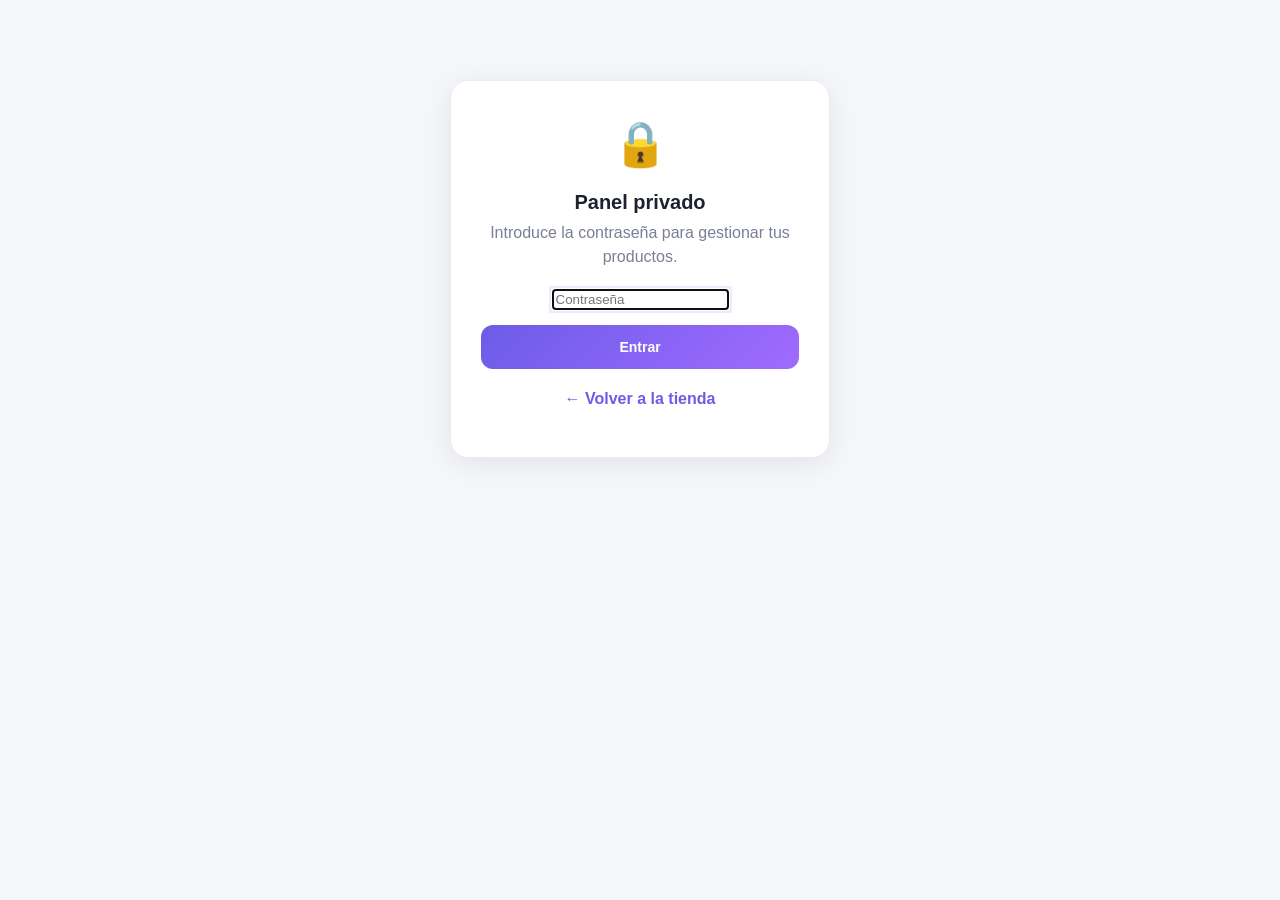
==== admin.html @ 570d02ad "Add empty product catalog site with private admin panel Static HTML/CSS/JS catalog (hipopick-style) " ====
<!DOCTYPE html>
<html lang="es">
<head>
  <meta charset="UTF-8" />
  <meta name="viewport" content="width=device-width, initial-scale=1.0" />
  <title>Panel de administración — Hipopick</title>
  <meta name="robots" content="noindex" />
  <link rel="icon" href="data:image/svg+xml,%3Csvg xmlns='http://www.w3.org/2000/svg' viewBox='0 0 100 100'%3E%3Crect width='100' height='100' rx='24' fill='%236c5ce7'/%3E%3Ctext x='50' y='70' font-size='55' text-anchor='middle' fill='white' font-family='Arial'%3E%E2%9A%99%3C/text%3E%3C/svg%3E" />
  <link rel="stylesheet" href="css/styles.css" />
</head>
<body class="admin-body">

  <!-- PANTALLA DE CONTRASEÑA -->
  <div class="gate" id="gate" style="display:none">
    <div class="panel">
      <div style="font-size:44px">🔒</div>
      <h1 style="font-size:20px;margin:10px 0 4px">Panel privado</h1>
      <p style="color:#7a7f95;margin:0 0 18px">Introduce la contraseña para gestionar tus productos.</p>
      <div class="field">
        <input type="password" id="gatePass" placeholder="Contraseña" />
      </div>
      <button class="btn-sm primary" id="gateBtn" style="width:100%">Entrar</button>
      <p id="gateErr" style="color:#e84393;font-size:13px;margin:12px 0 0;display:none">Contraseña incorrecta.</p>
      <p style="margin-top:18px"><a href="index.html" style="color:#6c5ce7;font-weight:600">← Volver a la tienda</a></p>
    </div>
  </div>

  <!-- PANEL -->
  <div class="admin-wrap" id="panel" style="display:none">
    <div class="admin-top">
      <h1><span style="font-size:24px">⚙️</span> Panel de administración</h1>
      <div class="tools">
        <a class="btn-sm ghost" href="index.html">👁 Ver tienda</a>
        <button class="btn-sm ghost" id="lockBtn">🔒 Bloquear</button>
      </div>
    </div>

    <div class="admin-cols">
      <!-- FORMULARIO -->
      <div class="panel">
        <h3 id="formTitle">➕ Nuevo producto</h3>
        <form id="productForm">
          <input type="hidden" id="editId" />

          <div class="field">
            <label for="fName">Nombre del producto *</label>
            <input type="text" id="fName" required placeholder="Ej: Zapatillas urbanas Air" />
          </div>

          <div class="two">
            <div class="field">
              <label for="fPrice">Precio</label>
              <input type="number" id="fPrice" step="0.01" min="0" placeholder="42" />
            </div>
            <div class="field">
              <label for="fCurrency">Moneda</label>
              <input type="text" id="fCurrency" placeholder="€" maxlength="4" />
            </div>
          </div>

          <div class="field">
            <label for="fCategory">Categoría (clasificación) *</label>
            <input type="text" id="fCategory" list="catList" required placeholder="Elige o escribe una categoría" />
            <datalist id="catList"></datalist>
            <div class="hint">Escribe una nueva o elige una existente. Así clasificas tus productos.</div>
          </div>

          <div class="two">
            <div class="field">
              <label for="fBadge">Etiqueta (opcional)</label>
              <input type="text" id="fBadge" placeholder="Nuevo / Top / QC…" maxlength="16" />
            </div>
            <div class="field">
              <label for="fRating">Valoración (opcional)</label>
              <input type="number" id="fRating" step="0.1" min="0" max="5" placeholder="4.8" />
            </div>
          </div>

          <div class="field">
            <label for="fDesc">Descripción / detalles</label>
            <textarea id="fDesc" placeholder="Material, tallas, detalles, notas…"></textarea>
          </div>

          <div class="field">
            <label for="fBuy">Enlace de compra (opcional)</label>
            <input type="url" id="fBuy" placeholder="https://…" />
          </div>

          <div class="field">
            <label>Fotos del producto</label>
            <div class="dropzone" id="dropzone">
              📷 Arrastra imágenes aquí o <b>haz clic para elegir</b><br />
              <small>Puedes subir varias. Se guardan dentro de la web.</small>
            </div>
            <input type="file" id="fileInput" accept="image/*" multiple hidden />
            <div class="field" style="margin:10px 0 0">
              <input type="url" id="fImgUrl" placeholder="…o pega la URL de una imagen y pulsa Enter" />
              <div class="hint">Consejo: usar URLs (en vez de subir) mantiene la web más ligera.</div>
            </div>
            <div class="thumbs-preview" id="thumbsPreview"></div>
          </div>

          <div class="form-actions">
            <button type="submit" class="btn-sm primary" id="saveBtn">Guardar producto</button>
            <button type="button" class="btn-sm ghost" id="cancelBtn" style="display:none">Cancelar</button>
          </div>
        </form>
      </div>

      <!-- LISTA -->
      <div>
        <div class="panel">
          <div class="admin-list-head">
            <h3>Tus productos <span style="color:#7a7f95;font-weight:500" id="countLabel"></span></h3>
            <div class="tools">
              <input class="select" id="filterCat" style="height:40px" />
              <button class="btn-sm ghost" id="exportBtn">⬇ Exportar</button>
              <button class="btn-sm ghost" id="importBtn">⬆ Importar</button>
              <input type="file" id="importFile" accept="application/json" hidden />
            </div>
          </div>
          <div id="adminList"></div>
          <div class="empty" id="adminEmpty" style="display:none;padding:40px 10px">
            <div class="big">📦</div>
            <p>Aún no has añadido productos.<br />Rellena el formulario de la izquierda para empezar.</p>
          </div>
        </div>
      </div>
    </div>
  </div>

  <div class="toast" id="toast"></div>

  <script src="js/seed.js"></script>
  <script src="js/store.js"></script>
  <script src="js/admin.js"></script>
</body>
</html>
---- css/styles.css ----
/* ============================================================
   HIPOPICK CLONE — estilos
   ============================================================ */
:root {
  --accent: #6c5ce7;
  --accent-2: #a06bff;
  --bg: #f5f6fa;
  --card: #ffffff;
  --text: #1e2130;
  --muted: #7a7f95;
  --line: #e9ebf2;
  --shadow: 0 6px 24px rgba(30, 33, 48, 0.08);
  --shadow-lg: 0 16px 44px rgba(30, 33, 48, 0.16);
  --radius: 18px;
  --radius-sm: 12px;
  --maxw: 1180px;
  --font: -apple-system, BlinkMacSystemFont, "Segoe UI", Roboto, Helvetica,
    Arial, "Apple Color Emoji", "Segoe UI Emoji", sans-serif;
}

* { box-sizing: border-box; }
html { -webkit-text-size-adjust: 100%; }
body {
  margin: 0;
  font-family: var(--font);
  color: var(--text);
  background: var(--bg);
  line-height: 1.5;
}
a { color: inherit; text-decoration: none; }
img { max-width: 100%; display: block; }
button { font-family: inherit; cursor: pointer; }

.container {
  width: 100%;
  max-width: var(--maxw);
  margin: 0 auto;
  padding: 0 18px;
}

/* ---------- Header ---------- */
.site-header {
  position: sticky;
  top: 0;
  z-index: 40;
  background: rgba(255, 255, 255, 0.85);
  backdrop-filter: saturate(160%) blur(12px);
  -webkit-backdrop-filter: saturate(160%) blur(12px);
  border-bottom: 1px solid var(--line);
}
.header-row {
  display: flex;
  align-items: center;
  gap: 14px;
  height: 64px;
}
.brand {
  display: flex;
  align-items: center;
  gap: 10px;
  font-weight: 800;
  font-size: 20px;
  letter-spacing: -0.5px;
  white-space: nowrap;
}
.brand .logo {
  width: 34px;
  height: 34px;
  border-radius: 10px;
  background: linear-gradient(135deg, var(--accent), var(--accent-2));
  display: grid;
  place-items: center;
  color: #fff;
  font-size: 20px;
}
.brand .brand-name b { color: var(--accent); }

.search {
  flex: 1;
  display: flex;
  align-items: center;
  gap: 8px;
  background: var(--bg);
  border: 1px solid var(--line);
  border-radius: 999px;
  padding: 0 14px;
  height: 42px;
  min-width: 0;
}
.search input {
  border: 0;
  outline: 0;
  background: transparent;
  width: 100%;
  font-size: 15px;
  color: var(--text);
}
.search svg { flex: none; color: var(--muted); }

.header-actions { display: flex; align-items: center; gap: 8px; }
.icon-btn {
  position: relative;
  width: 42px;
  height: 42px;
  border-radius: 12px;
  border: 1px solid var(--line);
  background: #fff;
  display: grid;
  place-items: center;
  color: var(--text);
  transition: 0.15s;
}
.icon-btn:hover { border-color: var(--accent); color: var(--accent); }
.icon-btn.active { color: var(--accent); border-color: var(--accent); }
.badge-count {
  position: absolute;
  top: -6px;
  right: -6px;
  min-width: 18px;
  height: 18px;
  padding: 0 5px;
  border-radius: 999px;
  background: var(--accent);
  color: #fff;
  font-size: 11px;
  font-weight: 700;
  display: grid;
  place-items: center;
}
.btn-admin {
  height: 42px;
  padding: 0 16px;
  border-radius: 12px;
  border: 0;
  background: linear-gradient(135deg, var(--accent), var(--accent-2));
  color: #fff;
  font-weight: 700;
  font-size: 14px;
  white-space: nowrap;
}
.btn-admin:hover { filter: brightness(1.05); }

/* ---------- Categorías (chips) ---------- */
.filters {
  position: sticky;
  top: 64px;
  z-index: 30;
  background: var(--bg);
  padding: 12px 0 4px;
}
.chips {
  display: flex;
  gap: 8px;
  overflow-x: auto;
  padding-bottom: 6px;
  scrollbar-width: none;
}
.chips::-webkit-scrollbar { display: none; }
.chip {
  flex: none;
  padding: 8px 16px;
  border-radius: 999px;
  border: 1px solid var(--line);
  background: #fff;
  color: var(--muted);
  font-weight: 600;
  font-size: 14px;
  white-space: nowrap;
  transition: 0.15s;
}
.chip:hover { border-color: var(--accent); }
.chip.active {
  background: linear-gradient(135deg, var(--accent), var(--accent-2));
  color: #fff;
  border-color: transparent;
}

/* ---------- Hero ---------- */
.hero {
  margin: 18px 0 6px;
  background: linear-gradient(135deg, var(--accent), var(--accent-2));
  color: #fff;
  border-radius: var(--radius);
  padding: 26px 26px;
  box-shadow: var(--shadow);
  position: relative;
  overflow: hidden;
}
.hero h1 { margin: 0 0 6px; font-size: 26px; letter-spacing: -0.5px; }
.hero p { margin: 0; opacity: 0.92; max-width: 560px; }
.hero .hero-badge {
  display: inline-block;
  margin-bottom: 10px;
  background: rgba(255, 255, 255, 0.2);
  padding: 4px 12px;
  border-radius: 999px;
  font-size: 12px;
  font-weight: 700;
  letter-spacing: 0.4px;
  text-transform: uppercase;
}

/* ---------- Toolbar (contador + orden) ---------- */
.toolbar {
  display: flex;
  align-items: center;
  justify-content: space-between;
  gap: 12px;
  margin: 20px 0 12px;
  flex-wrap: wrap;
}
.toolbar h2 { margin: 0; font-size: 18px; }
.toolbar .count { color: var(--muted); font-weight: 500; font-size: 14px; }
.select {
  height: 40px;
  border-radius: 12px;
  border: 1px solid var(--line);
  background: #fff;
  padding: 0 12px;
  font-size: 14px;
  color: var(--text);
  outline: 0;
}

/* ---------- Grid de productos ---------- */
.grid {
  display: grid;
  grid-template-columns: repeat(2, 1fr);
  gap: 14px;
  padding-bottom: 40px;
}
@media (min-width: 620px) { .grid { grid-template-columns: repeat(3, 1fr); gap: 18px; } }
@media (min-width: 900px) { .grid { grid-template-columns: repeat(4, 1fr); } }

.card {
  background: var(--card);
  border: 1px solid var(--line);
  border-radius: var(--radius);
  overflow: hidden;
  display: flex;
  flex-direction: column;
  transition: transform 0.18s ease, box-shadow 0.18s ease;
}
.card:hover { transform: translateY(-4px); box-shadow: var(--shadow-lg); }
.card-media {
  position: relative;
  aspect-ratio: 1 / 1;
  background: #eef0f7;
  cursor: pointer;
  overflow: hidden;
}
.card-media img {
  width: 100%;
  height: 100%;
  object-fit: cover;
  transition: transform 0.4s ease;
}
.card:hover .card-media img { transform: scale(1.05); }
.card-badge {
  position: absolute;
  top: 10px;
  left: 10px;
  z-index: 3;
  background: rgba(30, 33, 48, 0.85);
  color: #fff;
  font-size: 11px;
  font-weight: 700;
  padding: 4px 9px;
  border-radius: 999px;
  letter-spacing: 0.3px;
}
.fav-btn {
  position: absolute;
  top: 8px;
  right: 8px;
  z-index: 3;
  width: 36px;
  height: 36px;
  border-radius: 50%;
  border: 0;
  background: rgba(255, 255, 255, 0.9);
  display: grid;
  place-items: center;
  color: #b8bcce;
  transition: 0.15s;
}
.fav-btn:hover { transform: scale(1.08); }
.fav-btn.active { color: #e84393; }
.card-body { padding: 12px 13px 14px; display: flex; flex-direction: column; gap: 6px; flex: 1; }
.card-cat { font-size: 12px; color: var(--muted); font-weight: 600; }
.card-name {
  font-size: 14px;
  font-weight: 600;
  line-height: 1.35;
  display: -webkit-box;
  -webkit-line-clamp: 2;
  -webkit-box-orient: vertical;
  overflow: hidden;
  min-height: 38px;
}
.card-foot {
  display: flex;
  align-items: center;
  justify-content: space-between;
  margin-top: auto;
  padding-top: 4px;
}
.card-price { font-weight: 800; font-size: 16px; }
.card-rating { font-size: 12px; color: var(--muted); display: flex; align-items: center; gap: 3px; }

/* ---------- Empty state ---------- */
.empty {
  text-align: center;
  padding: 70px 20px;
  color: var(--muted);
}
.empty .big { font-size: 44px; margin-bottom: 10px; }
.empty a { color: var(--accent); font-weight: 700; }

/* ---------- Modal (ficha producto) ---------- */
.modal-backdrop {
  position: fixed;
  inset: 0;
  z-index: 100;
  background: rgba(20, 22, 34, 0.55);
  backdrop-filter: blur(4px);
  display: none;
  align-items: center;
  justify-content: center;
  padding: 16px;
}
.modal-backdrop.open { display: flex; }
.modal {
  background: #fff;
  border-radius: 22px;
  max-width: 860px;
  width: 100%;
  max-height: 92vh;
  overflow: auto;
  box-shadow: var(--shadow-lg);
  animation: pop 0.2s ease;
}
@keyframes pop { from { transform: scale(0.96); opacity: 0; } to { transform: scale(1); opacity: 1; } }
.modal-grid { display: grid; grid-template-columns: 1fr; }
@media (min-width: 720px) { .modal-grid { grid-template-columns: 1fr 1fr; } }
.modal-gallery { background: #f0f1f8; position: relative; }
.modal-main-img { aspect-ratio: 1/1; }
.modal-main-img img { width: 100%; height: 100%; object-fit: cover; }
.modal-thumbs { display: flex; gap: 8px; padding: 10px; overflow-x: auto; }
.modal-thumbs img {
  width: 56px;
  height: 56px;
  border-radius: 10px;
  object-fit: cover;
  cursor: pointer;
  border: 2px solid transparent;
}
.modal-thumbs img.active { border-color: var(--accent); }
.modal-info { padding: 22px 24px; display: flex; flex-direction: column; gap: 12px; }
.modal-close {
  position: absolute;
  top: 12px;
  right: 12px;
  z-index: 2;
  width: 38px;
  height: 38px;
  border-radius: 50%;
  border: 0;
  background: rgba(255, 255, 255, 0.92);
  font-size: 20px;
  color: #333;
  display: grid;
  place-items: center;
}
.modal-cat { color: var(--accent); font-weight: 700; font-size: 13px; text-transform: uppercase; letter-spacing: 0.5px; }
.modal-info h2 { margin: 0; font-size: 22px; line-height: 1.25; }
.modal-price { font-size: 28px; font-weight: 800; }
.modal-desc { color: #4a4f63; }
.modal-actions { display: flex; gap: 10px; margin-top: auto; flex-wrap: wrap; }
.btn {
  height: 50px;
  padding: 0 22px;
  border-radius: 14px;
  border: 0;
  font-weight: 700;
  font-size: 15px;
  display: inline-flex;
  align-items: center;
  gap: 8px;
  justify-content: center;
}
.btn-primary { background: linear-gradient(135deg, var(--accent), var(--accent-2)); color: #fff; flex: 1; }
.btn-primary:hover { filter: brightness(1.06); }
.btn-ghost { background: var(--bg); color: var(--text); border: 1px solid var(--line); }
.btn-ghost.active { color: #e84393; border-color: #e84393; }

/* ---------- Footer ---------- */
.site-footer {
  border-top: 1px solid var(--line);
  background: #fff;
  padding: 30px 0;
  margin-top: 20px;
  color: var(--muted);
  font-size: 14px;
}
.footer-row { display: flex; justify-content: space-between; gap: 16px; flex-wrap: wrap; align-items: center; }
.footer-row a:hover { color: var(--accent); }

/* ---------- Toast ---------- */
.toast {
  position: fixed;
  bottom: 20px;
  left: 50%;
  transform: translateX(-50%) translateY(20px);
  background: #1e2130;
  color: #fff;
  padding: 12px 20px;
  border-radius: 12px;
  font-size: 14px;
  font-weight: 600;
  box-shadow: var(--shadow-lg);
  opacity: 0;
  pointer-events: none;
  transition: 0.25s;
  z-index: 200;
}
.toast.show { opacity: 1; transform: translateX(-50%) translateY(0); }

/* ============================================================
   ADMIN
   ============================================================ */
.admin-body { background: var(--bg); }
.admin-wrap { max-width: 1080px; margin: 0 auto; padding: 24px 18px 60px; }
.admin-top {
  display: flex;
  align-items: center;
  justify-content: space-between;
  gap: 12px;
  margin-bottom: 22px;
  flex-wrap: wrap;
}
.admin-top h1 { margin: 0; font-size: 22px; display: flex; align-items: center; gap: 10px; }
.admin-cols { display: grid; grid-template-columns: 1fr; gap: 22px; }
@media (min-width: 860px) { .admin-cols { grid-template-columns: 380px 1fr; align-items: start; } }

.panel {
  background: #fff;
  border: 1px solid var(--line);
  border-radius: var(--radius);
  box-shadow: var(--shadow);
  padding: 20px;
}
.panel h3 { margin: 0 0 14px; font-size: 16px; }
.field { margin-bottom: 14px; }
.field label { display: block; font-size: 13px; font-weight: 700; margin-bottom: 6px; color: #3a3f55; }
.field input[type="text"],
.field input[type="number"],
.field input[type="url"],
.field textarea,
.field select {
  width: 100%;
  border: 1px solid var(--line);
  border-radius: 12px;
  padding: 11px 13px;
  font-size: 14px;
  font-family: inherit;
  color: var(--text);
  background: #fff;
  outline: 0;
}
.field input:focus,
.field textarea:focus,
.field select:focus { border-color: var(--accent); box-shadow: 0 0 0 3px rgba(108, 92, 231, 0.12); }
.field textarea { resize: vertical; min-height: 80px; }
.field .hint { font-size: 12px; color: var(--muted); margin-top: 5px; }
.two { display: grid; grid-template-columns: 1fr 1fr; gap: 12px; }

.dropzone {
  border: 2px dashed var(--line);
  border-radius: 14px;
  padding: 18px;
  text-align: center;
  color: var(--muted);
  cursor: pointer;
  transition: 0.15s;
}
.dropzone:hover, .dropzone.drag { border-color: var(--accent); color: var(--accent); background: rgba(108, 92, 231, 0.04); }
.thumbs-preview { display: flex; gap: 8px; flex-wrap: wrap; margin-top: 10px; }
.thumb-item { position: relative; width: 64px; height: 64px; }
.thumb-item img { width: 64px; height: 64px; object-fit: cover; border-radius: 10px; border: 1px solid var(--line); }
.thumb-item button {
  position: absolute;
  top: -6px;
  right: -6px;
  width: 20px;
  height: 20px;
  border-radius: 50%;
  border: 0;
  background: #e84393;
  color: #fff;
  font-size: 12px;
  line-height: 1;
  display: grid;
  place-items: center;
}

.form-actions { display: flex; gap: 10px; margin-top: 8px; }
.btn-sm { height: 44px; padding: 0 18px; border-radius: 12px; border: 0; font-weight: 700; font-size: 14px; }
.btn-sm.primary { background: linear-gradient(135deg, var(--accent), var(--accent-2)); color: #fff; flex: 1; }
.btn-sm.ghost { background: var(--bg); border: 1px solid var(--line); color: var(--text); }
.btn-sm.danger { background: #ffe9ef; color: #e84393; }

/* Lista admin */
.admin-list-head {
  display: flex;
  align-items: center;
  justify-content: space-between;
  margin-bottom: 14px;
  gap: 10px;
  flex-wrap: wrap;
}
.admin-list-head h3 { margin: 0; }
.tools { display: flex; gap: 8px; flex-wrap: wrap; }
.admin-item {
  display: flex;
  align-items: center;
  gap: 12px;
  padding: 10px;
  border: 1px solid var(--line);
  border-radius: 14px;
  margin-bottom: 10px;
  background: #fff;
}
.admin-item img { width: 56px; height: 56px; border-radius: 10px; object-fit: cover; flex: none; }
.admin-item .meta { flex: 1; min-width: 0; }
.admin-item .meta .n { font-weight: 700; font-size: 14px; white-space: nowrap; overflow: hidden; text-overflow: ellipsis; }
.admin-item .meta .s { font-size: 12px; color: var(--muted); }
.admin-item .acts { display: flex; gap: 6px; }
.mini-btn {
  width: 36px;
  height: 36px;
  border-radius: 10px;
  border: 1px solid var(--line);
  background: #fff;
  display: grid;
  place-items: center;
  color: var(--muted);
}
.mini-btn:hover { color: var(--accent); border-color: var(--accent); }
.mini-btn.del:hover { color: #e84393; border-color: #e84393; }

.gate {
  max-width: 380px;
  margin: 80px auto;
  text-align: center;
}
.gate .panel { padding: 30px; }
.pill-note {
  background: #fff8e6;
  border: 1px solid #ffe3a3;
  color: #8a6d1a;
  border-radius: 12px;
  padding: 10px 14px;
  font-size: 13px;
  margin-bottom: 16px;
}
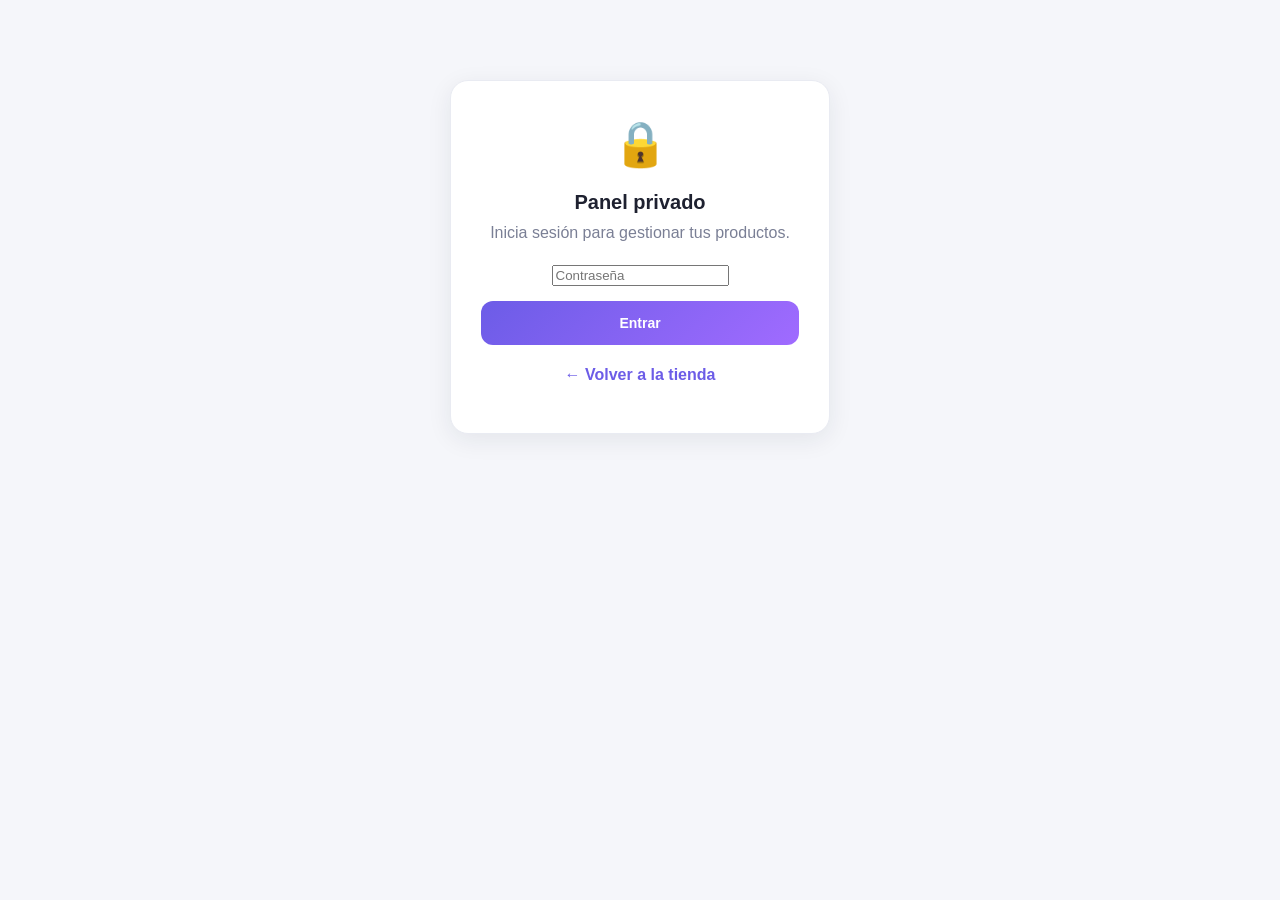
==== commit bbecbcdf: "Store products and photos in Supabase (database + storage) Replace the localStorage-only model with " ====
--- a/admin.html
+++ b/admin.html
@@ -10,23 +10,30 @@
 </head>
 <body class="admin-body">
 
-  <!-- PANTALLA DE CONTRASEÑA -->
+  <!-- PANTALLA DE LOGIN -->
   <div class="gate" id="gate" style="display:none">
     <div class="panel">
       <div style="font-size:44px">🔒</div>
       <h1 style="font-size:20px;margin:10px 0 4px">Panel privado</h1>
-      <p style="color:#7a7f95;margin:0 0 18px">Introduce la contraseña para gestionar tus productos.</p>
+      <p style="color:#7a7f95;margin:0 0 18px">Inicia sesión para gestionar tus productos.</p>
+      <div class="field" id="gateEmailField">
+        <input type="email" id="gateEmail" placeholder="Email" autocomplete="username" />
+      </div>
       <div class="field">
-        <input type="password" id="gatePass" placeholder="Contraseña" />
+        <input type="password" id="gatePass" placeholder="Contraseña" autocomplete="current-password" />
       </div>
       <button class="btn-sm primary" id="gateBtn" style="width:100%">Entrar</button>
-      <p id="gateErr" style="color:#e84393;font-size:13px;margin:12px 0 0;display:none">Contraseña incorrecta.</p>
+      <p id="gateErr" style="color:#e84393;font-size:13px;margin:12px 0 0;display:none">Datos incorrectos.</p>
       <p style="margin-top:18px"><a href="index.html" style="color:#6c5ce7;font-weight:600">← Volver a la tienda</a></p>
     </div>
   </div>
 
   <!-- PANEL -->
   <div class="admin-wrap" id="panel" style="display:none">
+    <div class="demo-banner" id="demoBanner" style="display:none;margin-bottom:16px">
+      ⚠️ <b>Modo demo</b>: sin Supabase configurado. Los productos y fotos se guardan solo en este
+      navegador. Configura Supabase (ver <code>README.md</code>) para guardarlos en la base de datos.
+    </div>
     <div class="admin-top">
       <h1><span style="font-size:24px">⚙️</span> Panel de administración</h1>
       <div class="tools">
@@ -131,7 +138,8 @@
 
   <div class="toast" id="toast"></div>
 
-  <script src="js/seed.js"></script>
+  <script src="js/vendor/supabase.js"></script>
+  <script src="js/config.js"></script>
   <script src="js/store.js"></script>
   <script src="js/admin.js"></script>
 </body>
--- a/css/styles.css
+++ b/css/styles.css
@@ -175,6 +175,32 @@
   border-color: transparent;
 }
 
+/* ---------- Aviso modo demo ---------- */
+.demo-banner {
+  margin: 16px 0 0;
+  background: #fff8e6;
+  border: 1px solid #ffe3a3;
+  color: #8a6d1a;
+  border-radius: 14px;
+  padding: 12px 16px;
+  font-size: 14px;
+}
+.demo-banner code {
+  background: rgba(0, 0, 0, 0.06);
+  padding: 1px 6px;
+  border-radius: 6px;
+  font-size: 13px;
+}
+
+/* ---------- Skeletons de carga ---------- */
+.skeleton, .sk-line {
+  background: linear-gradient(90deg, #eceef5 25%, #f6f7fb 37%, #eceef5 63%);
+  background-size: 400% 100%;
+  animation: shimmer 1.3s ease infinite;
+}
+.sk-line { height: 12px; border-radius: 6px; margin: 8px 0; }
+@keyframes shimmer { 0% { background-position: 100% 0; } 100% { background-position: 0 0; } }
+
 /* ---------- Hero ---------- */
 .hero {
   margin: 18px 0 6px;
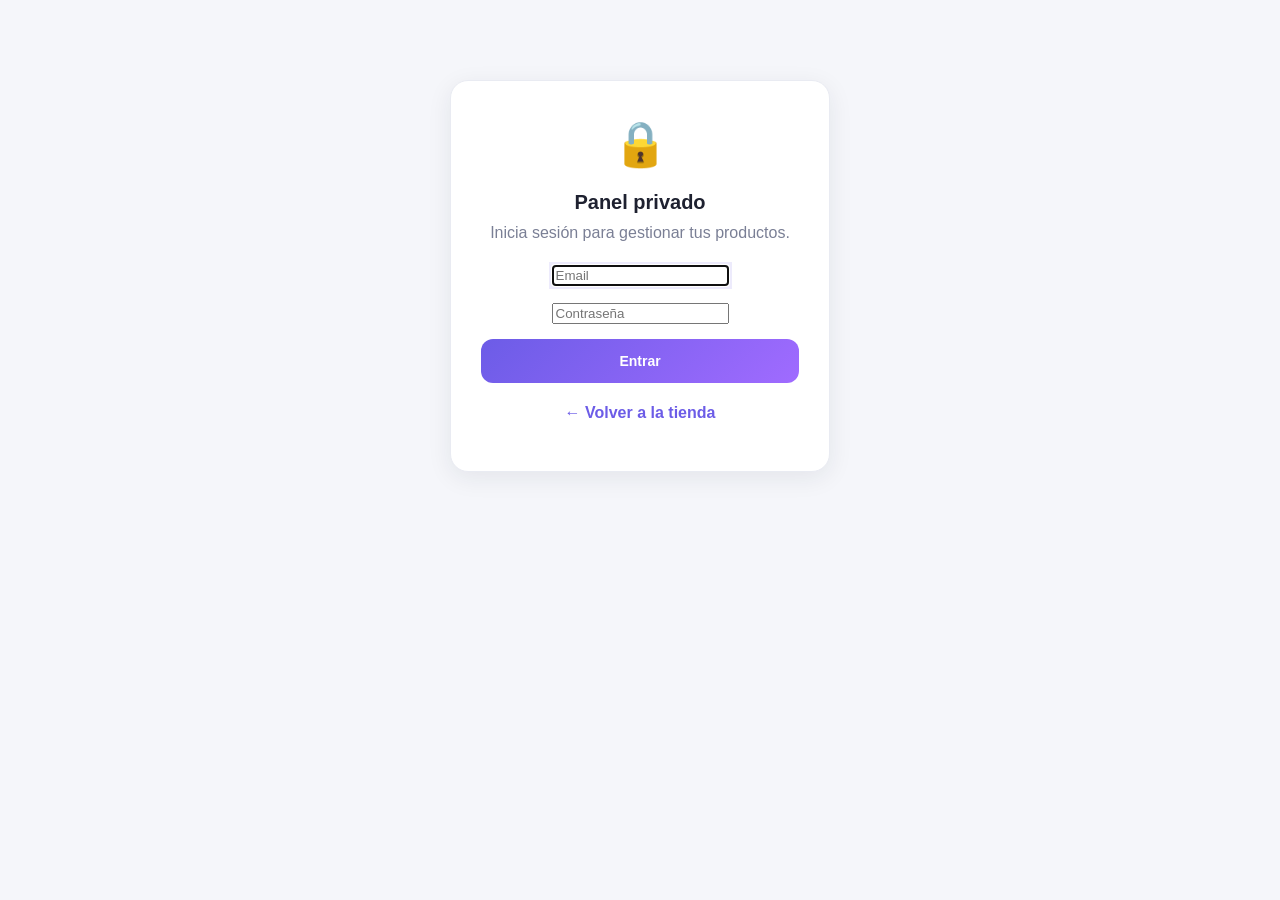
==== commit ff71d488: "Rename brand from Hipopick to gtshop Update SITE_CONFIG.brand plus the static header/title/footer fa" ====
--- a/admin.html
+++ b/admin.html
@@ -3,7 +3,7 @@
 <head>
   <meta charset="UTF-8" />
   <meta name="viewport" content="width=device-width, initial-scale=1.0" />
-  <title>Panel de administración — Hipopick</title>
+  <title>Panel de administración — gtshop</title>
   <meta name="robots" content="noindex" />
   <link rel="icon" href="data:image/svg+xml,%3Csvg xmlns='http://www.w3.org/2000/svg' viewBox='0 0 100 100'%3E%3Crect width='100' height='100' rx='24' fill='%236c5ce7'/%3E%3Ctext x='50' y='70' font-size='55' text-anchor='middle' fill='white' font-family='Arial'%3E%E2%9A%99%3C/text%3E%3C/svg%3E" />
   <link rel="stylesheet" href="css/styles.css" />
